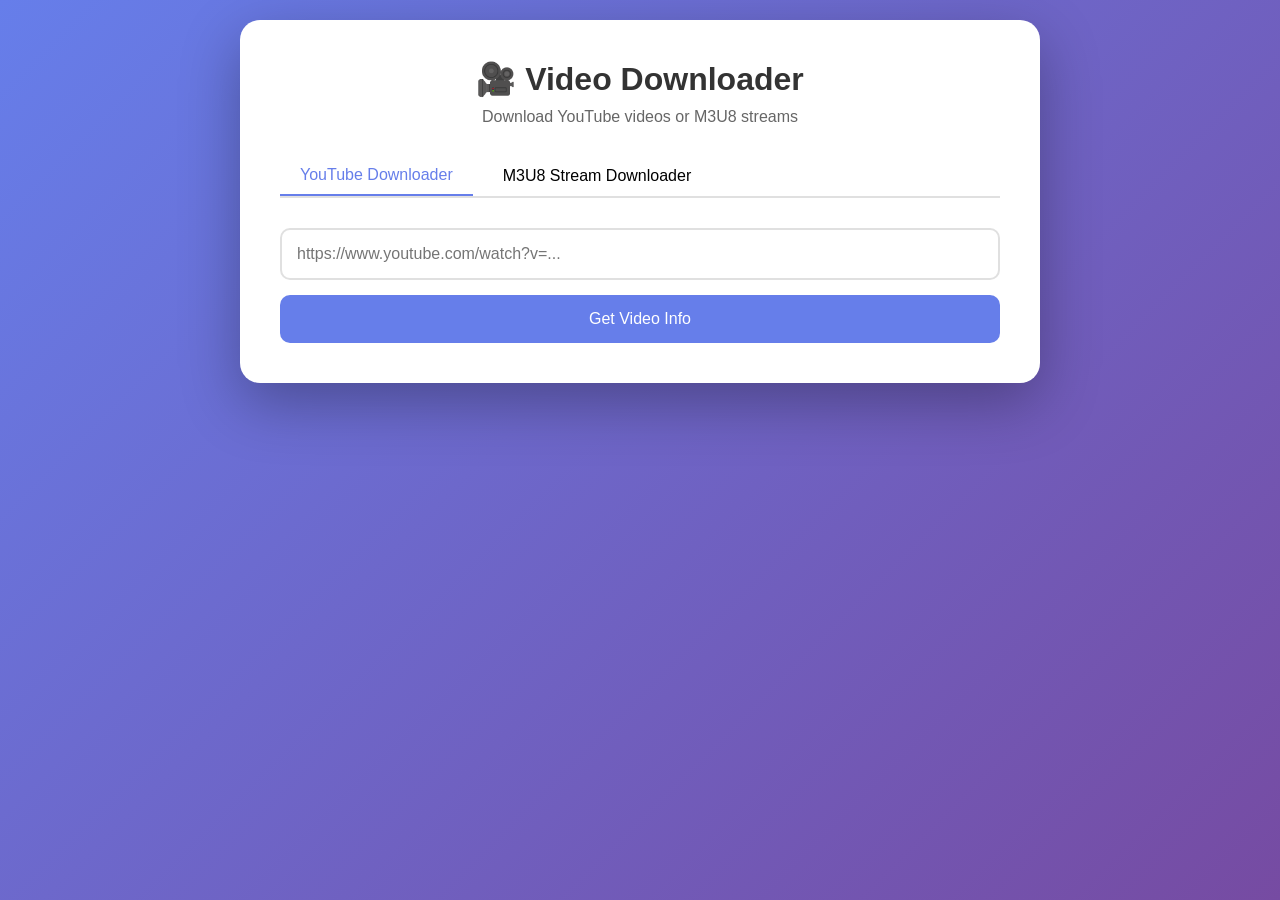
==== templates/index.html @ 4d38568d "Clean version without secrets" ====
<!DOCTYPE html>
<html lang="en">
<head>
    <meta charset="UTF-8">
    <meta name="viewport" content="width=device-width, initial-scale=1.0">
    <title>Video Downloader - Mohammed Sayed</title>
    <style>
        * {
            margin: 0;
            padding: 0;
            box-sizing: border-box;
        }
        
        body {
            font-family: -apple-system, BlinkMacSystemFont, 'Segoe UI', Roboto, Oxygen, Ubuntu, sans-serif;
            background: linear-gradient(135deg, #667eea 0%, #764ba2 100%);
            min-height: 100vh;
            padding: 20px;
        }
        
        .container {
            max-width: 800px;
            margin: 0 auto;
            background: white;
            border-radius: 20px;
            padding: 40px;
            box-shadow: 0 20px 60px rgba(0,0,0,0.3);
        }
        
        .tabs {
            display: flex;
            gap: 10px;
            margin-bottom: 30px;
            border-bottom: 2px solid #e0e0e0;
        }
        
        .tab {
            padding: 10px 20px;
            cursor: pointer;
            background: none;
            border: none;
            font-size: 16px;
            transition: all 0.3s;
        }
        
        .tab:hover {
            color: #667eea;
        }
        
        .tab.active {
            color: #667eea;
            border-bottom: 2px solid #667eea;
        }
        
        .tab-content {
            display: none;
        }
        
        .tab-content.active {
            display: block;
            animation: fadeIn 0.5s;
        }
        
        @keyframes fadeIn {
            from { opacity: 0; transform: translateY(10px); }
            to { opacity: 1; transform: translateY(0); }
        }
        
        h1 {
            text-align: center;
            color: #333;
            margin-bottom: 10px;
        }
        
        .subtitle {
            text-align: center;
            color: #666;
            margin-bottom: 30px;
        }
        
        .url-input {
            width: 100%;
            padding: 15px;
            font-size: 16px;
            border: 2px solid #e0e0e0;
            border-radius: 10px;
            margin-bottom: 15px;
        }
        
        .fetch-btn {
            width: 100%;
            padding: 15px;
            background: #667eea;
            color: white;
            border: none;
            border-radius: 10px;
            cursor: pointer;
            font-size: 16px;
        }
        
        .fetch-btn:hover {
            background: #5a67d8;
        }
        
        .loading {
            text-align: center;
            padding: 20px;
            display: none;
        }
        
        .spinner {
            border: 3px solid #f3f3f3;
            border-top: 3px solid #667eea;
            border-radius: 50%;
            width: 40px;
            height: 40px;
            animation: spin 1s linear infinite;
            margin: 0 auto;
        }
        
        @keyframes spin {
            0% { transform: rotate(0deg); }
            100% { transform: rotate(360deg); }
        }
        
        .video-info {
            margin-top: 30px;
            padding: 20px;
            background: #f8f9fa;
            border-radius: 10px;
            display: none;
        }
        
        .video-info img {
            max-width: 100%;
            border-radius: 10px;
        }
        
        .download-btn {
            width: 100%;
            padding: 12px;
            background: #48bb78;
            color: white;
            border: none;
            border-radius: 8px;
            margin-top: 10px;
            cursor: pointer;
        }
        
        .error {
            background: #fed7d7;
            color: #9b2c2c;
            padding: 12px;
            border-radius: 8px;
            margin-top: 15px;
            display: none;
        }
    </style>
</head>
<body>
    <div class="container">
        <h1>🎥 Video Downloader</h1>
        <p class="subtitle">Download YouTube videos or M3U8 streams</p>
        
        <div class="tabs">
            <button class="tab active" onclick="switchTab('youtube')">YouTube Downloader</button>
            <button class="tab" onclick="switchTab('m3u8')">M3U8 Stream Downloader</button>
        </div>
        
        <!-- YouTube Tab -->
        <div id="youtube" class="tab-content active">
            <input type="text" id="youtubeUrl" class="url-input" placeholder="https://www.youtube.com/watch?v=..." />
            <button onclick="fetchYouTubeInfo()" class="fetch-btn">Get Video Info</button>
            
            <div class="loading" id="youtubeLoading">
                <div class="spinner"></div>
                <p>Fetching video information...</p>
            </div>
            
            <div class="error" id="youtubeError"></div>
            <div class="video-info" id="youtubeInfo"></div>
        </div>
        
        <!-- M3U8 Tab -->
        <div id="m3u8" class="tab-content">
            <input type="text" id="m3u8Url" class="url-input" placeholder="https://example.com/stream.m3u8" />
            <button onclick="downloadM3U8()" class="fetch-btn">Download M3U8 Stream</button>
            
            <div class="loading" id="m3u8Loading">
                <div class="spinner"></div>
                <p>Downloading stream...</p>
            </div>
            
            <div class="error" id="m3u8Error"></div>
        </div>
    </div>
    
    <script>
        function switchTab(tab) {
            document.querySelectorAll('.tab').forEach(t => t.classList.remove('active'));
            document.querySelectorAll('.tab-content').forEach(c => c.classList.remove('active'));
            
            event.target.classList.add('active');
            document.getElementById(tab).classList.add('active');
        }
        
        async function fetchYouTubeInfo() {
            const url = document.getElementById('youtubeUrl').value;
            if (!url) {
                showError('youtubeError', 'Please enter a YouTube URL');
                return;
            }
            
            showLoading('youtubeLoading', true);
            hideError('youtubeError');
            
            try {
                const response = await fetch('/get-info', {
                    method: 'POST',
                    headers: {'Content-Type': 'application/json'},
                    body: JSON.stringify({url: url})
                });
                
                const data = await response.json();
                
                if (data.success) {
                    displayYouTubeInfo(data);
                } else {
                    showError('youtubeError', data.error || 'Failed to fetch video info');
                }
            } catch (error) {
                showError('youtubeError', 'Network error. Please try again.');
            } finally {
                showLoading('youtubeLoading', false);
            }
        }
        
        function displayYouTubeInfo(data) {
            const infoDiv = document.getElementById('youtubeInfo');
            infoDiv.innerHTML = `
                <img src="${data.thumbnail}" alt="Thumbnail">
                <h3>${data.title}</h3>
                <select id="formatSelect">
                    ${data.formats.map(f => `<option value="${f.format_id}">${f.quality} - ${f.ext}</option>`).join('')}
                </select>
                <button class="download-btn" onclick="downloadYouTube()">Download Video</button>
            `;
            infoDiv.style.display = 'block';
        }
        
        async function downloadYouTube() {
            const url = document.getElementById('youtubeUrl').value;
            const formatId = document.getElementById('formatSelect').value;
            
            const response = await fetch('/download', {
                method: 'POST',
                headers: {'Content-Type': 'application/json'},
                body: JSON.stringify({url: url, format_id: formatId})
            });
            
            if (response.ok) {
                const blob = await response.blob();
                const downloadUrl = window.URL.createObjectURL(blob);
                const a = document.createElement('a');
                a.href = downloadUrl;
                a.download = 'video.mp4';
                a.click();
                window.URL.revokeObjectURL(downloadUrl);
            }
        }
        
        async function downloadM3U8() {
            const url = document.getElementById('m3u8Url').value;
            if (!url) {
                showError('m3u8Error', 'Please enter an M3U8 URL');
                return;
            }
            
            showLoading('m3u8Loading', true);
            hideError('m3u8Error');
            
            try {
                const response = await fetch('/download-m3u8', {
                    method: 'POST',
                    headers: {'Content-Type': 'application/json'},
                    body: JSON.stringify({url: url})
                });
                
                if (response.ok) {
                    const blob = await response.blob();
                    const downloadUrl = window.URL.createObjectURL(blob);
                    const a = document.createElement('a');
                    a.href = downloadUrl;
                    a.download = 'video.mp4';
                    a.click();
                    window.URL.revokeObjectURL(downloadUrl);
                } else {
                    showError('m3u8Error', 'Download failed. Please check the URL.');
                }
            } catch (error) {
                showError('m3u8Error', 'Network error. Please try again.');
            } finally {
                showLoading('m3u8Loading', false);
            }
        }
        
        function showLoading(id, show) {
            document.getElementById(id).style.display = show ? 'block' : 'none';
        }
        
        function showError(id, message) {
            const errorDiv = document.getElementById(id);
            errorDiv.textContent = message;
            errorDiv.style.display = 'block';
            setTimeout(() => errorDiv.style.display = 'none', 5000);
        }
        
        function hideError(id) {
            document.getElementById(id).style.display = 'none';
        }
    </script>
</body>
</html>
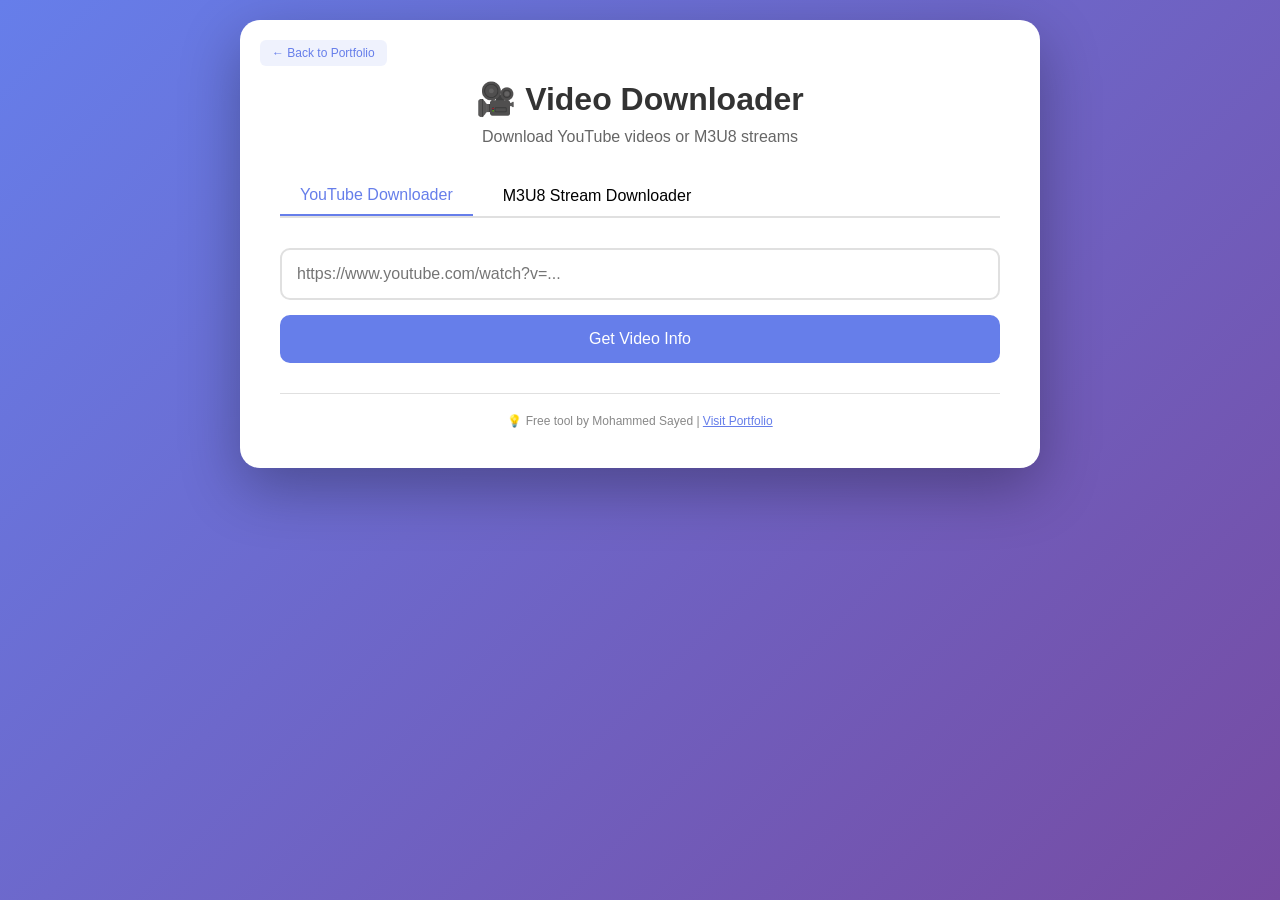
==== commit a1f26e91: "Add Back to Portfolio button on Render web app" ====
--- a/templates/index.html
+++ b/templates/index.html
@@ -25,6 +25,40 @@
             border-radius: 20px;
             padding: 40px;
             box-shadow: 0 20px 60px rgba(0,0,0,0.3);
+            position: relative;
+        }
+        
+        .back-link {
+            position: absolute;
+            top: 20px;
+            left: 20px;
+            display: inline-block;
+            padding: 6px 12px;
+            background: rgba(102,126,234,0.1);
+            color: #667eea;
+            text-decoration: none;
+            border-radius: 6px;
+            font-size: 12px;
+            transition: all 0.3s;
+        }
+        
+        .back-link:hover {
+            background: #667eea;
+            color: white;
+            transform: translateX(-3px);
+        }
+        
+        h1 {
+            text-align: center;
+            color: #333;
+            margin-bottom: 10px;
+            margin-top: 20px;
+        }
+        
+        .subtitle {
+            text-align: center;
+            color: #666;
+            margin-bottom: 30px;
         }
         
         .tabs {
@@ -64,18 +98,6 @@
         @keyframes fadeIn {
             from { opacity: 0; transform: translateY(10px); }
             to { opacity: 1; transform: translateY(0); }
-        }
-        
-        h1 {
-            text-align: center;
-            color: #333;
-            margin-bottom: 10px;
-        }
-        
-        .subtitle {
-            text-align: center;
-            color: #666;
-            margin-bottom: 30px;
         }
         
         .url-input {
@@ -155,10 +177,21 @@
             margin-top: 15px;
             display: none;
         }
+        
+        .footer-note {
+            text-align: center;
+            margin-top: 30px;
+            padding-top: 20px;
+            border-top: 1px solid #e0e0e0;
+            font-size: 12px;
+            color: #888;
+        }
     </style>
 </head>
 <body>
     <div class="container">
+        <a href="https://mos238.github.io/myWebSite/" class="back-link">← Back to Portfolio</a>
+        
         <h1>🎥 Video Downloader</h1>
         <p class="subtitle">Download YouTube videos or M3U8 streams</p>
         
@@ -192,6 +225,10 @@
             </div>
             
             <div class="error" id="m3u8Error"></div>
+        </div>
+        
+        <div class="footer-note">
+            💡 Free tool by Mohammed Sayed | <a href="https://mos238.github.io/myWebSite/" style="color: #667eea;">Visit Portfolio</a>
         </div>
     </div>
     
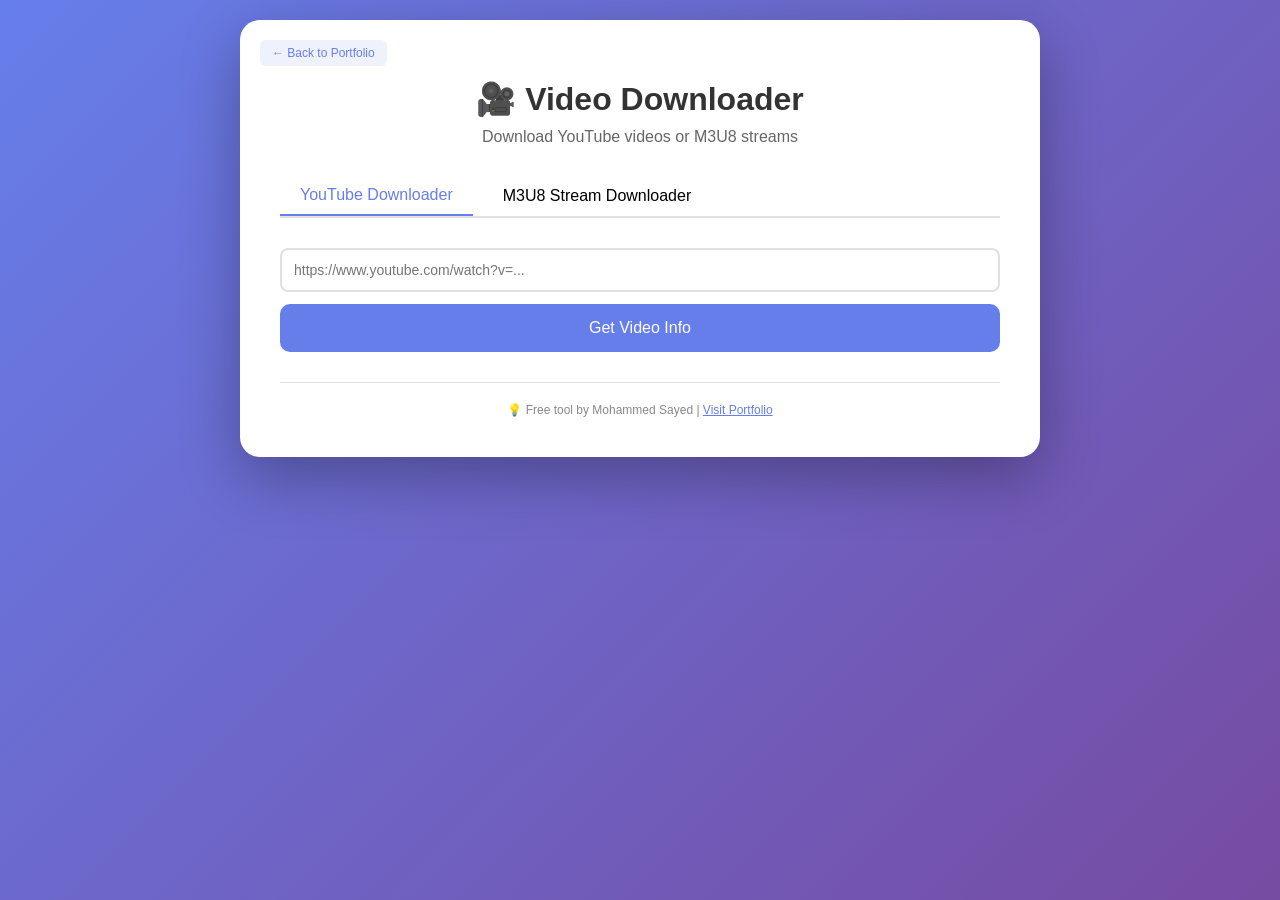
==== commit 08044def: "Add Referer URL field for M3U8 and Back to Portfolio button" ====
--- a/templates/index.html
+++ b/templates/index.html
@@ -100,13 +100,18 @@
             to { opacity: 1; transform: translateY(0); }
         }
         
-        .url-input {
+        .url-input, .referer-input {
             width: 100%;
-            padding: 15px;
-            font-size: 16px;
+            padding: 12px;
+            font-size: 14px;
             border: 2px solid #e0e0e0;
-            border-radius: 10px;
-            margin-bottom: 15px;
+            border-radius: 8px;
+            margin-bottom: 12px;
+        }
+        
+        .url-input:focus, .referer-input:focus {
+            outline: none;
+            border-color: #667eea;
         }
         
         .fetch-btn {
@@ -178,6 +183,13 @@
             display: none;
         }
         
+        .info-text {
+            font-size: 12px;
+            color: #888;
+            margin-top: 5px;
+            margin-bottom: 15px;
+        }
+        
         .footer-note {
             text-align: center;
             margin-top: 30px;
@@ -217,6 +229,8 @@
         <!-- M3U8 Tab -->
         <div id="m3u8" class="tab-content">
             <input type="text" id="m3u8Url" class="url-input" placeholder="https://example.com/stream.m3u8" />
+            <input type="text" id="refererUrl" class="referer-input" placeholder="Referer URL (optional - for protected streams)" />
+            <div class="info-text">💡 Some streams need a Referer URL. Copy the webpage URL where you found the stream.</div>
             <button onclick="downloadM3U8()" class="fetch-btn">Download M3U8 Stream</button>
             
             <div class="loading" id="m3u8Loading">
@@ -308,6 +322,8 @@
         
         async function downloadM3U8() {
             const url = document.getElementById('m3u8Url').value;
+            const referer = document.getElementById('refererUrl').value;
+            
             if (!url) {
                 showError('m3u8Error', 'Please enter an M3U8 URL');
                 return;
@@ -320,7 +336,7 @@
                 const response = await fetch('/download-m3u8', {
                     method: 'POST',
                     headers: {'Content-Type': 'application/json'},
-                    body: JSON.stringify({url: url})
+                    body: JSON.stringify({url: url, referer: referer})
                 });
                 
                 if (response.ok) {
@@ -331,8 +347,11 @@
                     a.download = 'video.mp4';
                     a.click();
                     window.URL.revokeObjectURL(downloadUrl);
+                    showError('m3u8Error', 'Download started! Check your downloads folder.');
+                    setTimeout(() => hideError('m3u8Error'), 3000);
                 } else {
-                    showError('m3u8Error', 'Download failed. Please check the URL.');
+                    const error = await response.json();
+                    showError('m3u8Error', error.error || 'Download failed. Please check the URL.');
                 }
             } catch (error) {
                 showError('m3u8Error', 'Network error. Please try again.');
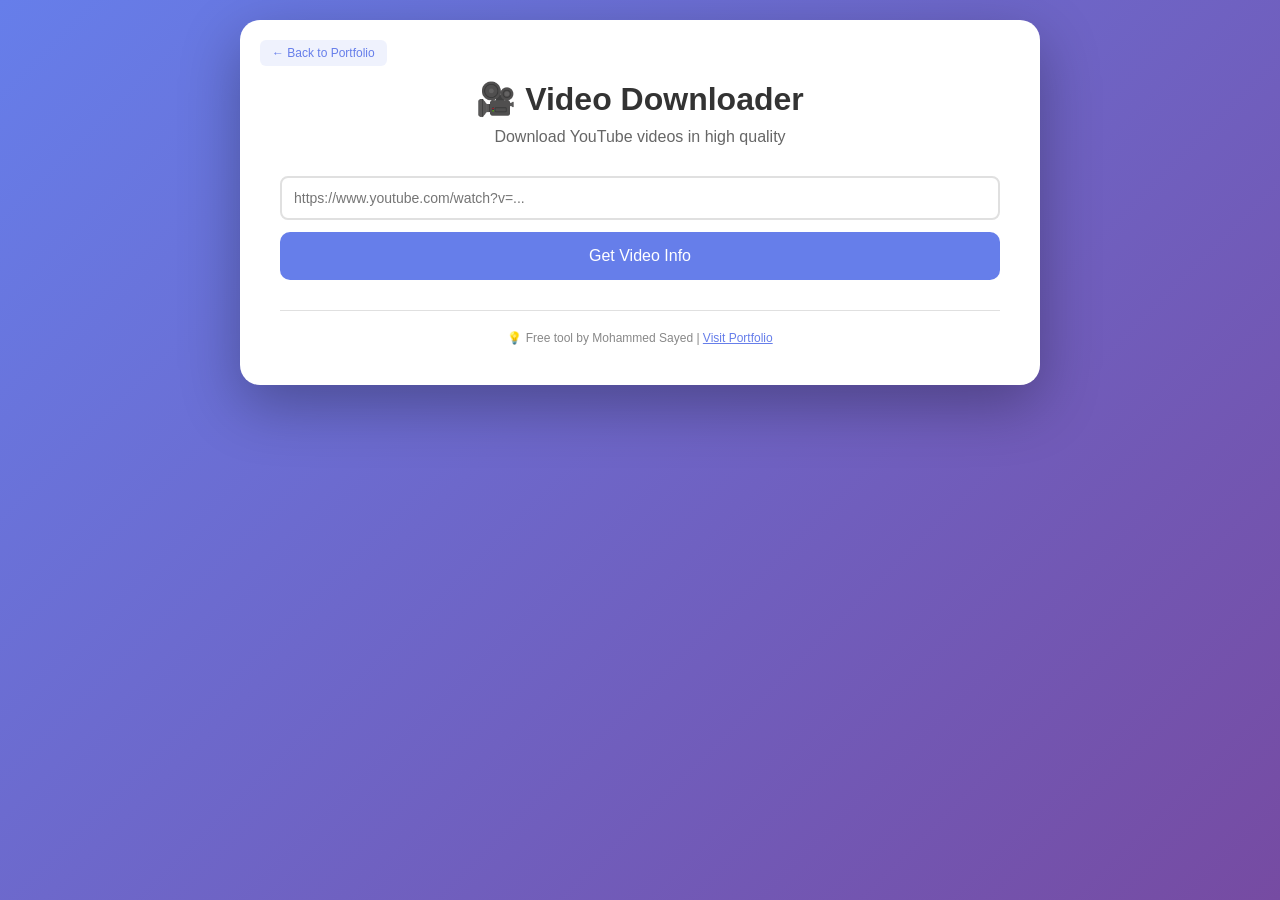
==== commit a6ea3276: "Fix video downloader with yt-dlp - update dependencies and backend" ====
--- a/templates/index.html
+++ b/templates/index.html
@@ -3,21 +3,15 @@
 <head>
     <meta charset="UTF-8">
     <meta name="viewport" content="width=device-width, initial-scale=1.0">
-    <title>Video Downloader - Mohammed Sayed</title>
+    <title>Video Downloader</title>
     <style>
-        * {
-            margin: 0;
-            padding: 0;
-            box-sizing: border-box;
-        }
-        
+        * { margin: 0; padding: 0; box-sizing: border-box; }
         body {
             font-family: -apple-system, BlinkMacSystemFont, 'Segoe UI', Roboto, Oxygen, Ubuntu, sans-serif;
             background: linear-gradient(135deg, #667eea 0%, #764ba2 100%);
             min-height: 100vh;
             padding: 20px;
         }
-        
         .container {
             max-width: 800px;
             margin: 0 auto;
@@ -27,7 +21,6 @@
             box-shadow: 0 20px 60px rgba(0,0,0,0.3);
             position: relative;
         }
-        
         .back-link {
             position: absolute;
             top: 20px;
@@ -41,66 +34,10 @@
             font-size: 12px;
             transition: all 0.3s;
         }
-        
-        .back-link:hover {
-            background: #667eea;
-            color: white;
-            transform: translateX(-3px);
-        }
-        
-        h1 {
-            text-align: center;
-            color: #333;
-            margin-bottom: 10px;
-            margin-top: 20px;
-        }
-        
-        .subtitle {
-            text-align: center;
-            color: #666;
-            margin-bottom: 30px;
-        }
-        
-        .tabs {
-            display: flex;
-            gap: 10px;
-            margin-bottom: 30px;
-            border-bottom: 2px solid #e0e0e0;
-        }
-        
-        .tab {
-            padding: 10px 20px;
-            cursor: pointer;
-            background: none;
-            border: none;
-            font-size: 16px;
-            transition: all 0.3s;
-        }
-        
-        .tab:hover {
-            color: #667eea;
-        }
-        
-        .tab.active {
-            color: #667eea;
-            border-bottom: 2px solid #667eea;
-        }
-        
-        .tab-content {
-            display: none;
-        }
-        
-        .tab-content.active {
-            display: block;
-            animation: fadeIn 0.5s;
-        }
-        
-        @keyframes fadeIn {
-            from { opacity: 0; transform: translateY(10px); }
-            to { opacity: 1; transform: translateY(0); }
-        }
-        
-        .url-input, .referer-input {
+        .back-link:hover { background: #667eea; color: white; transform: translateX(-3px); }
+        h1 { text-align: center; color: #333; margin-bottom: 10px; margin-top: 20px; }
+        .subtitle { text-align: center; color: #666; margin-bottom: 30px; }
+        .url-input {
             width: 100%;
             padding: 12px;
             font-size: 14px;
@@ -108,12 +45,7 @@
             border-radius: 8px;
             margin-bottom: 12px;
         }
-        
-        .url-input:focus, .referer-input:focus {
-            outline: none;
-            border-color: #667eea;
-        }
-        
+        .url-input:focus { outline: none; border-color: #667eea; }
         .fetch-btn {
             width: 100%;
             padding: 15px;
@@ -124,17 +56,8 @@
             cursor: pointer;
             font-size: 16px;
         }
-        
-        .fetch-btn:hover {
-            background: #5a67d8;
-        }
-        
-        .loading {
-            text-align: center;
-            padding: 20px;
-            display: none;
-        }
-        
+        .fetch-btn:hover { background: #5a67d8; }
+        .loading { text-align: center; padding: 20px; display: none; }
         .spinner {
             border: 3px solid #f3f3f3;
             border-top: 3px solid #667eea;
@@ -144,12 +67,7 @@
             animation: spin 1s linear infinite;
             margin: 0 auto;
         }
-        
-        @keyframes spin {
-            0% { transform: rotate(0deg); }
-            100% { transform: rotate(360deg); }
-        }
-        
+        @keyframes spin { 0% { transform: rotate(0deg); } 100% { transform: rotate(360deg); } }
         .video-info {
             margin-top: 30px;
             padding: 20px;
@@ -157,12 +75,7 @@
             border-radius: 10px;
             display: none;
         }
-        
-        .video-info img {
-            max-width: 100%;
-            border-radius: 10px;
-        }
-        
+        .video-info img { max-width: 100%; border-radius: 10px; }
         .download-btn {
             width: 100%;
             padding: 12px;
@@ -173,7 +86,6 @@
             margin-top: 10px;
             cursor: pointer;
         }
-        
         .error {
             background: #fed7d7;
             color: #9b2c2c;
@@ -182,14 +94,6 @@
             margin-top: 15px;
             display: none;
         }
-        
-        .info-text {
-            font-size: 12px;
-            color: #888;
-            margin-top: 5px;
-            margin-bottom: 15px;
-        }
-        
         .footer-note {
             text-align: center;
             margin-top: 30px;
@@ -198,47 +102,25 @@
             font-size: 12px;
             color: #888;
         }
+        .quality-select { width: 100%; padding: 10px; margin: 10px 0; border: 1px solid #ddd; border-radius: 6px; }
     </style>
 </head>
 <body>
     <div class="container">
         <a href="https://mos238.github.io/myWebSite/" class="back-link">← Back to Portfolio</a>
-        
         <h1>🎥 Video Downloader</h1>
-        <p class="subtitle">Download YouTube videos or M3U8 streams</p>
-        
-        <div class="tabs">
-            <button class="tab active" onclick="switchTab('youtube')">YouTube Downloader</button>
-            <button class="tab" onclick="switchTab('m3u8')">M3U8 Stream Downloader</button>
-        </div>
-        
-        <!-- YouTube Tab -->
-        <div id="youtube" class="tab-content active">
-            <input type="text" id="youtubeUrl" class="url-input" placeholder="https://www.youtube.com/watch?v=..." />
-            <button onclick="fetchYouTubeInfo()" class="fetch-btn">Get Video Info</button>
-            
-            <div class="loading" id="youtubeLoading">
-                <div class="spinner"></div>
-                <p>Fetching video information...</p>
-            </div>
-            
-            <div class="error" id="youtubeError"></div>
-            <div class="video-info" id="youtubeInfo"></div>
-        </div>
-        
-        <!-- M3U8 Tab -->
-        <div id="m3u8" class="tab-content">
-            <input type="text" id="m3u8Url" class="url-input" placeholder="https://example.com/stream.m3u8" />
-            <input type="text" id="refererUrl" class="referer-input" placeholder="Referer URL (optional - for protected streams)" />
-            <div class="info-text">💡 Some streams need a Referer URL. Copy the webpage URL where you found the stream.</div>
-            <button onclick="downloadM3U8()" class="fetch-btn">Download M3U8 Stream</button>
-            
-            <div class="loading" id="m3u8Loading">
-                <div class="spinner"></div>
-                <p>Downloading stream...</p>
-            </div>
-            
-            <div class="error" id="m3u8Error"></div>
+        <p class="subtitle">Download YouTube videos in high quality</p>
+        
+        <input type="text" id="youtubeUrl" class="url-input" placeholder="https://www.youtube.com/watch?v=..." />
+        <button onclick="fetchVideoInfo()" class="fetch-btn">Get Video Info</button>
+        
+        <div class="loading" id="loading"><div class="spinner"></div><p>Fetching video information...</p></div>
+        <div class="error" id="error"></div>
+        <div class="video-info" id="videoInfo">
+            <img id="thumbnail" alt="Thumbnail">
+            <h3 id="title"></h3>
+            <select id="formatSelect" class="quality-select"></select>
+            <button class="download-btn" onclick="downloadVideo()">Download Video</button>
         </div>
         
         <div class="footer-note">
@@ -247,23 +129,15 @@
     </div>
     
     <script>
-        function switchTab(tab) {
-            document.querySelectorAll('.tab').forEach(t => t.classList.remove('active'));
-            document.querySelectorAll('.tab-content').forEach(c => c.classList.remove('active'));
+        let currentVideoUrl = '';
+        
+        async function fetchVideoInfo() {
+            const url = document.getElementById('youtubeUrl').value;
+            if (!url) { showError('Please enter a YouTube URL'); return; }
             
-            event.target.classList.add('active');
-            document.getElementById(tab).classList.add('active');
-        }
-        
-        async function fetchYouTubeInfo() {
-            const url = document.getElementById('youtubeUrl').value;
-            if (!url) {
-                showError('youtubeError', 'Please enter a YouTube URL');
-                return;
-            }
-            
-            showLoading('youtubeLoading', true);
-            hideError('youtubeError');
+            showLoading(true);
+            hideError();
+            hideVideoInfo();
             
             try {
                 const response = await fetch('/get-info', {
@@ -271,74 +145,44 @@
                     headers: {'Content-Type': 'application/json'},
                     body: JSON.stringify({url: url})
                 });
-                
                 const data = await response.json();
-                
                 if (data.success) {
-                    displayYouTubeInfo(data);
+                    currentVideoUrl = url;
+                    displayVideoInfo(data);
                 } else {
-                    showError('youtubeError', data.error || 'Failed to fetch video info');
+                    showError(data.error || 'Failed to fetch video info');
                 }
             } catch (error) {
-                showError('youtubeError', 'Network error. Please try again.');
+                showError('Network error. Please try again.');
             } finally {
-                showLoading('youtubeLoading', false);
+                showLoading(false);
             }
         }
         
-        function displayYouTubeInfo(data) {
-            const infoDiv = document.getElementById('youtubeInfo');
-            infoDiv.innerHTML = `
-                <img src="${data.thumbnail}" alt="Thumbnail">
-                <h3>${data.title}</h3>
-                <select id="formatSelect">
-                    ${data.formats.map(f => `<option value="${f.format_id}">${f.quality} - ${f.ext}</option>`).join('')}
-                </select>
-                <button class="download-btn" onclick="downloadYouTube()">Download Video</button>
-            `;
-            infoDiv.style.display = 'block';
-        }
-        
-        async function downloadYouTube() {
-            const url = document.getElementById('youtubeUrl').value;
+        function displayVideoInfo(data) {
+            document.getElementById('thumbnail').src = data.thumbnail;
+            document.getElementById('title').textContent = data.title;
+            const formatSelect = document.getElementById('formatSelect');
+            formatSelect.innerHTML = '';
+            data.formats.forEach(f => {
+                const option = document.createElement('option');
+                option.value = f.format_id;
+                const size = f.filesize ? ` (${(f.filesize / 1024 / 1024).toFixed(2)} MB)` : '';
+                option.textContent = `${f.quality} - ${f.ext}${size}`;
+                formatSelect.appendChild(option);
+            });
+            document.getElementById('videoInfo').style.display = 'block';
+        }
+        
+        async function downloadVideo() {
+            const url = currentVideoUrl;
             const formatId = document.getElementById('formatSelect').value;
-            
-            const response = await fetch('/download', {
-                method: 'POST',
-                headers: {'Content-Type': 'application/json'},
-                body: JSON.stringify({url: url, format_id: formatId})
-            });
-            
-            if (response.ok) {
-                const blob = await response.blob();
-                const downloadUrl = window.URL.createObjectURL(blob);
-                const a = document.createElement('a');
-                a.href = downloadUrl;
-                a.download = 'video.mp4';
-                a.click();
-                window.URL.revokeObjectURL(downloadUrl);
-            }
-        }
-        
-        async function downloadM3U8() {
-            const url = document.getElementById('m3u8Url').value;
-            const referer = document.getElementById('refererUrl').value;
-            
-            if (!url) {
-                showError('m3u8Error', 'Please enter an M3U8 URL');
-                return;
-            }
-            
-            showLoading('m3u8Loading', true);
-            hideError('m3u8Error');
-            
             try {
-                const response = await fetch('/download-m3u8', {
+                const response = await fetch('/download', {
                     method: 'POST',
                     headers: {'Content-Type': 'application/json'},
-                    body: JSON.stringify({url: url, referer: referer})
+                    body: JSON.stringify({url: url, format_id: formatId})
                 });
-                
                 if (response.ok) {
                     const blob = await response.blob();
                     const downloadUrl = window.URL.createObjectURL(blob);
@@ -347,33 +191,26 @@
                     a.download = 'video.mp4';
                     a.click();
                     window.URL.revokeObjectURL(downloadUrl);
-                    showError('m3u8Error', 'Download started! Check your downloads folder.');
-                    setTimeout(() => hideError('m3u8Error'), 3000);
                 } else {
-                    const error = await response.json();
-                    showError('m3u8Error', error.error || 'Download failed. Please check the URL.');
+                    showError('Download failed. Please try again.');
                 }
             } catch (error) {
-                showError('m3u8Error', 'Network error. Please try again.');
-            } finally {
-                showLoading('m3u8Loading', false);
+                showError('Download failed. Please try again.');
             }
         }
         
-        function showLoading(id, show) {
-            document.getElementById(id).style.display = show ? 'block' : 'none';
-        }
-        
-        function showError(id, message) {
-            const errorDiv = document.getElementById(id);
+        function showLoading(show) {
+            document.getElementById('loading').style.display = show ? 'block' : 'none';
+            document.querySelector('.fetch-btn').disabled = show;
+        }
+        function showError(message) {
+            const errorDiv = document.getElementById('error');
             errorDiv.textContent = message;
             errorDiv.style.display = 'block';
             setTimeout(() => errorDiv.style.display = 'none', 5000);
         }
-        
-        function hideError(id) {
-            document.getElementById(id).style.display = 'none';
-        }
+        function hideError() { document.getElementById('error').style.display = 'none'; }
+        function hideVideoInfo() { document.getElementById('videoInfo').style.display = 'none'; }
     </script>
 </body>
 </html>
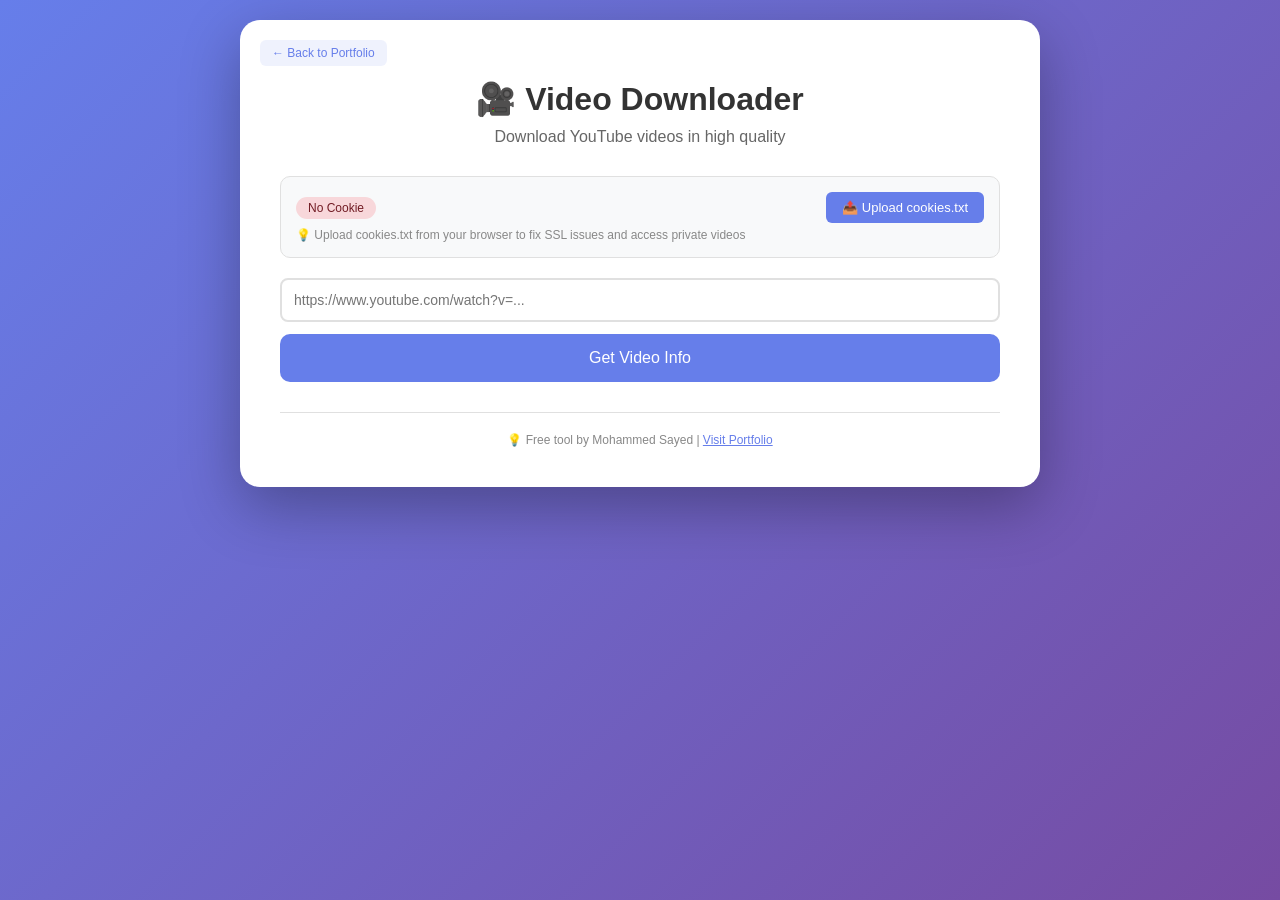
==== commit a786713f: "Add cookie upload functionality - users can upload cookies.txt to fix SSL issues" ====
--- a/templates/index.html
+++ b/templates/index.html
@@ -37,6 +37,61 @@
         .back-link:hover { background: #667eea; color: white; transform: translateX(-3px); }
         h1 { text-align: center; color: #333; margin-bottom: 10px; margin-top: 20px; }
         .subtitle { text-align: center; color: #666; margin-bottom: 30px; }
+        
+        .cookie-section {
+            background: #f8f9fa;
+            border-radius: 10px;
+            padding: 15px;
+            margin-bottom: 20px;
+            border: 1px solid #e0e0e0;
+        }
+        .cookie-status {
+            display: flex;
+            align-items: center;
+            justify-content: space-between;
+            flex-wrap: wrap;
+            gap: 10px;
+        }
+        .cookie-upload {
+            display: flex;
+            gap: 10px;
+            align-items: center;
+            flex-wrap: wrap;
+        }
+        .cookie-upload input[type="file"] { display: none; }
+        .cookie-upload label {
+            padding: 8px 16px;
+            background: #667eea;
+            color: white;
+            border-radius: 6px;
+            cursor: pointer;
+            font-size: 13px;
+            transition: all 0.3s;
+        }
+        .cookie-upload label:hover { background: #5a67d8; transform: translateY(-2px); }
+        .btn-small {
+            padding: 8px 16px;
+            border: none;
+            border-radius: 6px;
+            cursor: pointer;
+            font-size: 13px;
+            font-weight: 500;
+            transition: all 0.3s;
+        }
+        .btn-danger { background: #dc3545; color: white; }
+        .btn-danger:hover { background: #c82333; }
+        .btn-success { background: #48bb78; color: white; }
+        .btn-success:hover { background: #38a169; }
+        .cookie-badge {
+            display: inline-block;
+            padding: 4px 12px;
+            border-radius: 20px;
+            font-size: 12px;
+            font-weight: 500;
+        }
+        .cookie-badge.active { background: #d4edda; color: #155724; }
+        .cookie-badge.inactive { background: #f8d7da; color: #721c24; }
+        
         .url-input {
             width: 100%;
             padding: 12px;
@@ -103,6 +158,7 @@
             color: #888;
         }
         .quality-select { width: 100%; padding: 10px; margin: 10px 0; border: 1px solid #ddd; border-radius: 6px; }
+        .info-text { font-size: 12px; color: #888; margin-top: 5px; }
     </style>
 </head>
 <body>
@@ -110,6 +166,22 @@
         <a href="https://mos238.github.io/myWebSite/" class="back-link">← Back to Portfolio</a>
         <h1>🎥 Video Downloader</h1>
         <p class="subtitle">Download YouTube videos in high quality</p>
+        
+        <!-- Cookie Section -->
+        <div class="cookie-section">
+            <div class="cookie-status">
+                <div>
+                    <span id="cookieBadge" class="cookie-badge inactive">No Cookie</span>
+                    <span id="cookieInfo" style="font-size: 12px; color: #666; margin-left: 10px;"></span>
+                </div>
+                <div class="cookie-upload">
+                    <label for="cookieFile">📤 Upload cookies.txt</label>
+                    <input type="file" id="cookieFile" accept=".txt">
+                    <button id="clearCookieBtn" class="btn-small btn-danger" style="display: none;">🗑️ Clear</button>
+                </div>
+            </div>
+            <div class="info-text">💡 Upload cookies.txt from your browser to fix SSL issues and access private videos</div>
+        </div>
         
         <input type="text" id="youtubeUrl" class="url-input" placeholder="https://www.youtube.com/watch?v=..." />
         <button onclick="fetchVideoInfo()" class="fetch-btn">Get Video Info</button>
@@ -130,7 +202,85 @@
     
     <script>
         let currentVideoUrl = '';
-        
+        let hasCookie = false;
+        
+        // Cookie functions
+        document.getElementById('cookieFile').addEventListener('change', async function() {
+            const file = this.files[0];
+            if (!file) return;
+            
+            const formData = new FormData();
+            formData.append('cookie_file', file);
+            
+            try {
+                const response = await fetch('/upload-cookie', {
+                    method: 'POST',
+                    body: formData
+                });
+                const data = await response.json();
+                if (data.success) {
+                    hasCookie = true;
+                    updateCookieStatus(true, `File: ${file.name}`);
+                    showStatus('Cookie uploaded successfully!', 'success');
+                } else {
+                    showStatus('Error: ' + data.error, 'error');
+                }
+            } catch (error) {
+                showStatus('Error uploading cookie', 'error');
+            }
+        });
+        
+        document.getElementById('clearCookieBtn').addEventListener('click', async function() {
+            try {
+                const response = await fetch('/clear-cookie', {
+                    method: 'POST'
+                });
+                const data = await response.json();
+                if (data.success) {
+                    hasCookie = false;
+                    updateCookieStatus(false);
+                    showStatus('Cookie cleared', 'info');
+                }
+            } catch (error) {
+                showStatus('Error clearing cookie', 'error');
+            }
+        });
+        
+        async function checkCookieStatus() {
+            try {
+                const response = await fetch('/get-cookie-status');
+                const data = await response.json();
+                if (data.has_cookie) {
+                    hasCookie = true;
+                    updateCookieStatus(true, `${data.size_mb}`);
+                } else {
+                    hasCookie = false;
+                    updateCookieStatus(false);
+                }
+            } catch (error) {
+                console.error('Error checking cookie status:', error);
+            }
+        }
+        
+        function updateCookieStatus(active, info) {
+            const badge = document.getElementById('cookieBadge');
+            const infoText = document.getElementById('cookieInfo');
+            const clearBtn = document.getElementById('clearCookieBtn');
+            
+            if (active) {
+                badge.textContent = '✅ Cookie Active';
+                badge.className = 'cookie-badge active';
+                infoText.textContent = info || '';
+                clearBtn.style.display = 'inline-block';
+            } else {
+                badge.textContent = '❌ No Cookie';
+                badge.className = 'cookie-badge inactive';
+                infoText.textContent = 'Upload cookies.txt to fix SSL issues';
+                clearBtn.style.display = 'none';
+            }
+        }
+        
+        // Main video functions
         async function fetchVideoInfo() {
             const url = document.getElementById('youtubeUrl').value;
             if (!url) { showError('Please enter a YouTube URL'); return; }
@@ -151,6 +301,9 @@
                     displayVideoInfo(data);
                 } else {
                     showError(data.error || 'Failed to fetch video info');
+                    if (data.error && data.error.includes('SSL')) {
+                        showError('SSL Error: Please upload a cookies.txt file first.');
+                    }
                 }
             } catch (error) {
                 showError('Network error. Please try again.');
@@ -192,7 +345,8 @@
                     a.click();
                     window.URL.revokeObjectURL(downloadUrl);
                 } else {
-                    showError('Download failed. Please try again.');
+                    const data = await response.json();
+                    showError(data.error || 'Download failed. Please try again.');
                 }
             } catch (error) {
                 showError('Download failed. Please try again.');
@@ -203,14 +357,26 @@
             document.getElementById('loading').style.display = show ? 'block' : 'none';
             document.querySelector('.fetch-btn').disabled = show;
         }
+        
         function showError(message) {
             const errorDiv = document.getElementById('error');
             errorDiv.textContent = message;
             errorDiv.style.display = 'block';
-            setTimeout(() => errorDiv.style.display = 'none', 5000);
-        }
+            setTimeout(() => errorDiv.style.display = 'none', 8000);
+        }
+        
         function hideError() { document.getElementById('error').style.display = 'none'; }
         function hideVideoInfo() { document.getElementById('videoInfo').style.display = 'none'; }
+        function showStatus(message, type) {
+            const errorDiv = document.getElementById('error');
+            errorDiv.textContent = message;
+            errorDiv.className = 'error';
+            errorDiv.style.display = 'block';
+            setTimeout(() => errorDiv.style.display = 'none', 5000);
+        }
+        
+        // Check cookie status on load
+        checkCookieStatus();
     </script>
 </body>
 </html>
